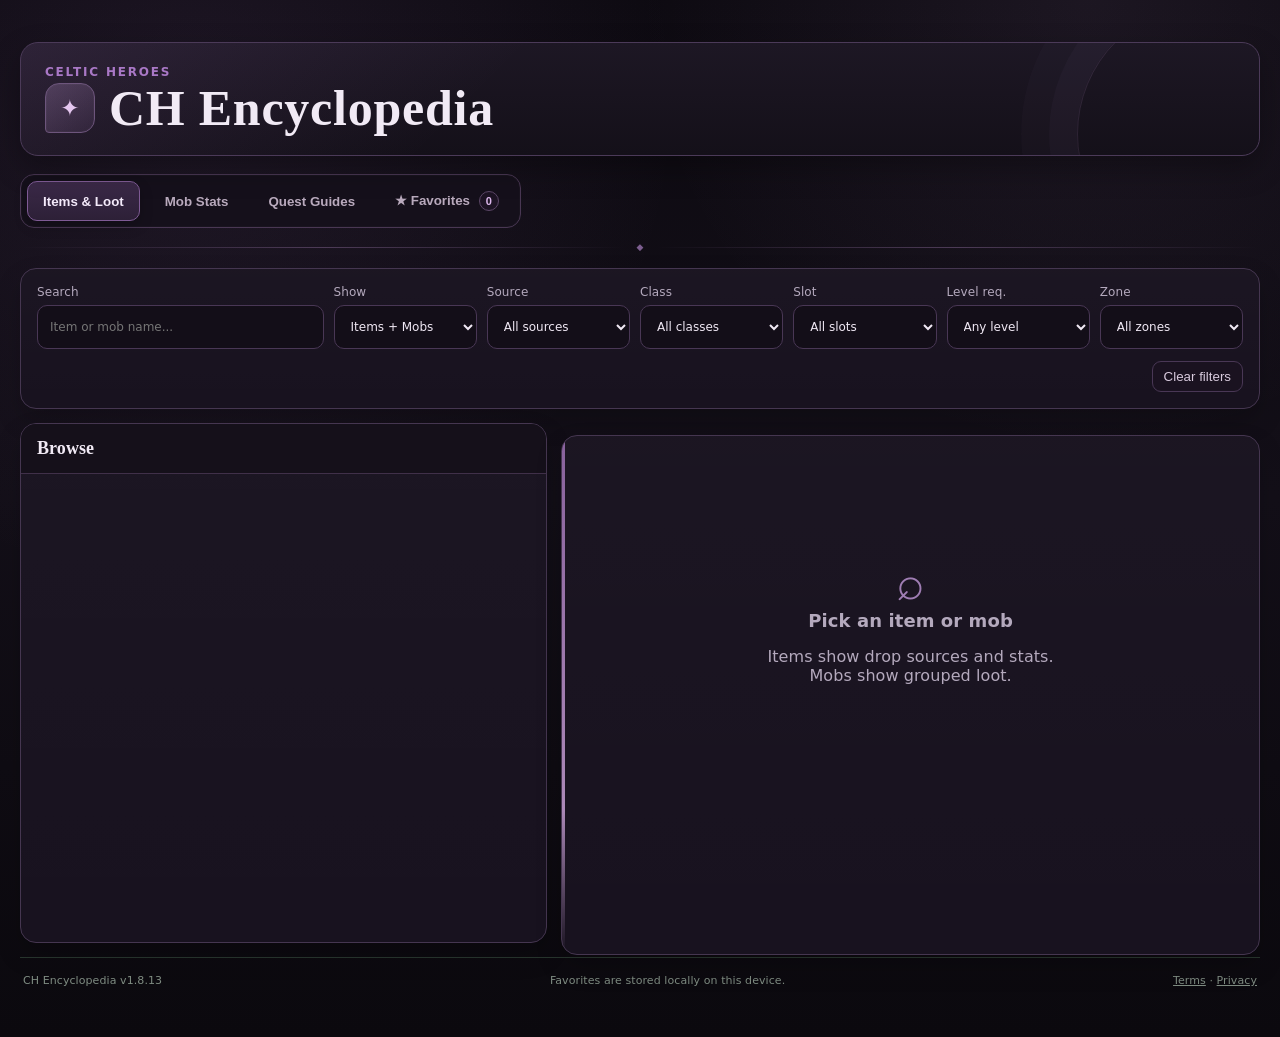
==== index.html @ 8c3e4357 "Add files via upload" ====
<!doctype html>
<html lang="en">
<head>
  <meta charset="utf-8">
  <meta name="viewport" content="width=device-width, initial-scale=1">
  <title>Celtic Heroes CH Encyclopedia</title>
  <link rel="stylesheet" href="style.css?v=1.8.13">
</head>
<body>
<main class="app">
  <header class="topbar">
    <div>
      <p class="eyebrow">Celtic Heroes</p>
      <div class="brand-lockup"><div class="brand-mark" aria-hidden="true">✦</div><div><h1>CH Encyclopedia</h1></div></div>
      <p class="subtitle"></p>
    </div>
    <div class="dataset-stat" id="datasetStat"></div>
  </header>

  <nav class="primary-nav" aria-label="Main sections">
    <button id="browseTab" class="nav-tab active" type="button">Items & Loot</button>
    <button id="mobStatsTab" class="nav-tab" type="button">Mob Stats</button>
    <button id="guidesTab" class="nav-tab" type="button">Quest Guides</button>
    <button id="favoritesTab" class="nav-tab" type="button">★ Favorites <span id="favoriteCount" class="nav-count">0</span></button>
  </nav>
  <div class="codex-divider" aria-hidden="true"><span></span><b>◆</b><span></span></div>

  <section class="search-panel" id="searchPanel">
    <div class="filter-grid">
      <label class="search-box"><span>Search</span><input id="searchInput" type="search" placeholder="Item or mob name..." autocomplete="off"></label>
      <label><span>Show</span><select id="typeFilter"><option value="all">Items + Mobs</option><option value="items">Items only</option><option value="mobs">Mobs only</option></select></label>
      <label><span>Source</span><select id="sourceFilter"><option value="">All sources</option><option value="mob">Mob drops</option><option value="questline">Curated questlines</option><option value="nonmob">Other / undocumented</option></select></label>
      <label><span>Class</span><select id="classFilter"><option value="">All classes</option><option>Warrior</option><option>Druid</option><option>Mage</option><option>Ranger</option><option>Rogue</option></select></label>
      <label><span>Slot</span><select id="slotFilter"><option value="">All slots</option></select></label>
      <label><span>Level req.</span><select id="levelFilter">
        <option value="">Any level</option>
        <option value="100">100+</option><option value="150">150+</option><option value="180">180+</option>
        <option value="200">200+</option><option value="210">210+</option><option value="215">215+</option><option value="220">220+</option>
      </select></label>
      <label><span>Zone</span><select id="zoneFilter"><option value="">All zones</option></select></label>
    </div>
    <div class="filter-foot">
      <div class="chips" id="featuredChips"></div>
      <button id="clearBtn" class="clear-btn" type="button">Clear filters</button>
    </div>
  </section>

  <section class="layout" id="browseLayout">
    <div class="results-panel">
      <div class="results-head"><h2 id="resultsTitle">Browse</h2><span id="resultCount" class="muted"></span></div>
      <div id="results" class="results"></div>
    </div>
    <aside class="detail-panel" id="detailPanel">
      <div class="empty-detail"><div class="empty-icon">⌕</div><h2>Pick an item or mob</h2><p>Items show drop sources and stats.<br>Mobs show grouped loot.</p></div>
    </aside>
  </section>


  <section class="mob-stats-page" id="mobStatsLayout" hidden>
    <section class="search-panel mob-search-panel">
      <div class="filter-grid mob-filter-grid">
        <label class="search-box">
          <span>Search mobs</span>
          <input id="mobStatsSearch" type="search" placeholder="Mob name or ID..." autocomplete="off">
        </label>
        <label>
          <span>Minimum level</span>
          <select id="mobStatsLevel">
            <option value="">Any level</option>
            <option value="50">50+</option>
            <option value="100">100+</option>
            <option value="150">150+</option>
            <option value="180">180+</option>
            <option value="200">200+</option>
            <option value="210">210+</option>
            <option value="220">220+</option>
          </select>
        </label>
        <label>
          <span>Stars</span>
          <select id="mobStatsStars">
            <option value="">Any</option>
            <option value="1">1★</option>
            <option value="2">2★</option>
            <option value="3">3★</option>
            <option value="4">4★</option>
            <option value="5">5★</option>
            <option value="6">6★</option>
          </select>
        </label>
        <label>
          <span>Opinion</span>
          <select id="mobStatsOpinion">
            <option value="">Any</option>
            <option value="hostile">Hostile</option>
            <option value="friendly">Friendly</option>
            <option value="neutral">Neutral</option>
          </select>
        </label>
        <label>
          <span>Zone</span>
          <select id="mobStatsZone"><option value="">All zones</option></select>
        </label>
      </div>
      <div class="filter-foot">
        <div class="muted mini-copy">Combat stats are extracted from the game data.</div>
        <button id="clearMobStatsBtn" class="clear-btn" type="button">Clear filters</button>
      </div>
    </section>

    <section class="layout mob-stats-layout">
      <div class="results-panel">
        <div class="results-head">
          <h2>Mob Stats</h2>
          <span id="mobStatsCount" class="muted"></span>
        </div>
        <div id="mobStatsResults" class="results"></div>
      </div>
      <aside class="detail-panel" id="mobStatsDetail">
        <div class="empty-detail">
          <div class="empty-icon">⚔</div>
          <h2>Choose a mob</h2>
          <p>View health, attack, damage, resistances, evasions, ranges, spawn information and known loot.</p>
        </div>
      </aside>
    </section>
  </section>

  <section class="layout guides-layout" id="guidesLayout" hidden>
    <div class="results-panel">
      <div class="results-head">
        <h2>Quest Guides</h2>
        <span class="muted" id="guideCount"></span>
      </div>
      <div id="guideList" class="results"></div>
    </div>
    <aside class="detail-panel" id="guideDetail">
      <div class="empty-detail">
        <div class="empty-icon">📜</div>
        <h2>Choose a questline</h2>
        <p>Major progression guides live here instead of crowding the top of the item browser.</p>
      </div>
    </aside>
  </section>

  <section class="layout" id="favoritesLayout" hidden>
    <div class="results-panel">
      <div class="results-head">
        <div>
          <h2>Favorites</h2>
          <div class="muted mini-copy">Saved on this device</div>
        </div>
        <button id="clearFavoritesBtn" class="clear-btn" type="button">Clear favorites</button>
      </div>
      <div id="favoritesResults" class="results"></div>
    </div>
    <aside class="detail-panel" id="favoritesDetail">
      <div class="empty-detail">
        <div class="empty-icon">★</div>
        <h2>Your saved gear</h2>
        <p>Star items or mobs while browsing to keep them here.</p>
      </div>
    </aside>
  </section>

  <footer class="app-footer">
    <span>CH Encyclopedia v1.8.13</span>
    <span>Favorites are stored locally on this device.</span>
  <span class="footer-legal"><a href="terms.html">Terms</a> · <a href="privacy.html">Privacy</a></span></footer>
</main>
  <script src="data/base.js?v=1.8.13"></script>
  <script src="data/items-01.js?v=1.8.13"></script>
  <script src="data/items-02.js?v=1.8.13"></script>
  <script src="data/mobstats-all.js?v=1.8.13"></script>
<script src="app.js?v=1.8.13"></script>
  <script type="module" src="discord-activity.js?v=1.8.13"></script>
</body>
</html>
---- style.css ----
*{box-sizing:border-box}
:root{--bg:#0b1119;--panel:#121b27;--panel2:#182435;--border:#26364a;--text:#eef5ff;--muted:#94a6bd;--accent:#38d9c5;--accent2:#8ff3e4;--item:#9dc1ff;--mob:#ffd08a}
body{margin:0;background:linear-gradient(180deg,#08111c 0,#0b1119 340px);color:var(--text);font-family:Inter,ui-sans-serif,system-ui,-apple-system,"Segoe UI",sans-serif}
.app{width:min(1240px,calc(100% - 28px));margin:24px auto 50px}.topbar{display:flex;align-items:flex-end;justify-content:space-between;gap:20px;margin-bottom:18px}
.eyebrow{margin:0 0 4px;color:var(--accent);font-size:12px;font-weight:800;letter-spacing:.15em;text-transform:uppercase}h1{font-size:clamp(30px,5vw,50px);margin:0;line-height:1}h2{margin:0;font-size:18px}.subtitle,.muted{color:var(--muted)}.subtitle{margin:9px 0 0}.dataset-stat{color:var(--muted);font-size:13px;text-align:right}
.search-panel,.results-panel,.detail-panel{background:rgba(18,27,39,.94);border:1px solid var(--border);border-radius:16px}.search-panel{padding:16px;margin-bottom:14px}
.filter-grid{display:grid;grid-template-columns:minmax(250px,2fr) repeat(6,minmax(115px,1fr));gap:10px}label{display:grid;gap:6px;color:var(--muted);font-size:12px}input,select{width:100%;min-height:44px;padding:10px 12px;background:#0e1723;border:1px solid var(--border);border-radius:10px;color:var(--text);font:inherit}input:focus,select:focus,button:focus{outline:2px solid var(--accent);outline-offset:2px}
.filter-foot{display:flex;justify-content:space-between;gap:10px;align-items:center;margin-top:12px}.chips{display:flex;flex-wrap:wrap;gap:8px}.chip,.clear-btn{border:1px solid var(--border);background:var(--panel2);color:var(--text);border-radius:999px;padding:7px 11px;cursor:pointer}.clear-btn{border-radius:9px;background:transparent}.chip:hover,.clear-btn:hover{border-color:var(--accent)}
.layout{display:grid;grid-template-columns:minmax(350px,.86fr) minmax(470px,1.14fr);gap:14px;align-items:start}.results-panel,.detail-panel{min-height:520px}.results-head{display:flex;justify-content:space-between;align-items:center;padding:16px 16px 10px;border-bottom:1px solid var(--border)}.results{padding:8px;max-height:760px;overflow:auto}
.result{width:100%;text-align:left;border:0;background:transparent;color:var(--text);padding:12px;border-radius:10px;cursor:pointer;display:grid;gap:4px}.result:hover,.result.active{background:var(--panel2)}.result-top{display:flex;justify-content:space-between;gap:12px;align-items:center}.result-name{font-weight:750}.badge{font-size:11px;padding:3px 7px;border-radius:999px;border:1px solid var(--border);white-space:nowrap}.badge.item{color:var(--item)}.badge.mob{color:var(--mob)}.badge.rarity{color:var(--accent2)}.result-sub{font-size:12px;color:var(--muted);overflow:hidden;text-overflow:ellipsis;white-space:nowrap}
.detail-panel{padding:18px;position:sticky;top:12px}.empty-detail{text-align:center;color:var(--muted);padding:100px 20px}.empty-icon{font-size:48px;color:var(--accent)}.detail-kicker{font-size:12px;text-transform:uppercase;letter-spacing:.12em;color:var(--accent);font-weight:800}.detail-title{font-size:28px;margin:4px 0 8px;line-height:1.1}.meta{display:flex;flex-wrap:wrap;gap:8px;margin:10px 0 16px}.meta span{font-size:12px;background:#0e1723;border:1px solid var(--border);border-radius:8px;padding:6px 8px}.description{color:#cad6e5;line-height:1.5;margin:0 0 18px}.section-title{font-size:13px;text-transform:uppercase;letter-spacing:.1em;color:var(--muted);margin:18px 0 8px}
.stat-group-title{font-size:12px;font-weight:800;color:#c7d4e4;margin:12px 0 6px}.stat-grid{display:grid;grid-template-columns:repeat(2,minmax(0,1fr));gap:7px}.stat-row{display:flex;justify-content:space-between;gap:12px;align-items:center;background:#0e1723;border:1px solid var(--border);border-radius:9px;padding:9px 10px;font-size:13px}.stat-row span{color:#c7d4e4}.stat-row strong{color:var(--accent2);font-variant-numeric:tabular-nums}.stat-row.skill strong{color:var(--mob)}
.link-list{display:grid;gap:7px}.link-btn{width:100%;text-align:left;background:#0e1723;color:var(--text);border:1px solid var(--border);border-radius:10px;padding:10px 12px;cursor:pointer}.link-btn:hover{border-color:var(--accent)}.link-main{display:flex;justify-content:space-between;gap:12px;font-weight:650}.link-sub{font-size:11px;color:var(--muted);margin-top:3px}.notice{font-size:12px;color:var(--muted);background:#0e1723;border:1px solid var(--border);padding:10px;border-radius:10px;margin-top:14px}
.loot-group{margin-top:15px}.loot-group-head{display:flex;justify-content:space-between;align-items:center;padding:8px 2px;color:#cbd7e6;font-weight:800}.loot-group-count{font-size:11px;color:var(--muted);font-weight:500}.related{display:grid;gap:7px}
@media(max-width:1050px){.filter-grid{grid-template-columns:repeat(3,1fr)}.search-box{grid-column:1/-1}}
@media(max-width:850px){.layout{grid-template-columns:1fr}.detail-panel{position:static;min-height:0}.results-panel{min-height:420px}}
@media(max-width:560px){.app{width:calc(100% - 16px);margin-top:12px}.topbar{align-items:flex-start;flex-direction:column}.dataset-stat{text-align:left}.filter-grid{grid-template-columns:1fr 1fr}.search-box{grid-column:1/-1}.filter-foot{align-items:flex-start;flex-direction:column}.stat-grid{grid-template-columns:1fr}.detail-title{font-size:24px}}
@media(max-width:390px){.filter-grid{grid-template-columns:1fr}}
.source-card{background:#0e1723;border:1px solid var(--border);border-radius:11px;padding:12px;margin-top:8px}
.source-title{font-weight:800;color:var(--accent2);margin-bottom:4px}
.quest-summary{display:grid;gap:8px}.quest-req{background:#101b29;border:1px solid var(--border);border-radius:9px;padding:10px}
.quest-req strong{color:var(--accent2)}.quest-steps{margin:7px 0 0 18px;padding:0;color:#cad6e5}.quest-steps li{margin:5px 0}

.primary-nav{display:flex;gap:8px;margin:0 0 14px}
.nav-tab{border:1px solid var(--border);background:var(--panel);color:var(--muted);padding:10px 16px;border-radius:10px;font-weight:800;cursor:pointer}
.nav-tab:hover{border-color:var(--accent);color:var(--text)}
.nav-tab.active{background:var(--panel2);color:var(--accent2);border-color:var(--accent)}
.guide-card{width:100%;text-align:left;border:0;background:transparent;color:var(--text);padding:13px;border-radius:10px;cursor:pointer}
.guide-card:hover,.guide-card.active{background:var(--panel2)}
.guide-card-title{font-weight:800;font-size:15px}
.guide-card-sub{font-size:12px;color:var(--muted);margin-top:4px}
.guide-icon{margin-right:6px}
[hidden]{display:none!important}

.acquisition-methods{display:grid;grid-template-columns:1fr 1fr;gap:8px}
.method-label{color:var(--accent2);font-weight:800}
@media(max-width:560px){.acquisition-methods{grid-template-columns:1fr}}

.set-effect-box{border:1px solid var(--border);background:var(--panel2);border-radius:10px;padding:12px;margin:8px 0}
.set-effect-title{font-weight:900;margin-bottom:8px}
.set-effect-sub{font-size:12px;color:var(--muted);margin-bottom:6px}
.effect-block{margin-top:10px;padding-top:10px;border-top:1px solid var(--border)}
.effect-name{font-weight:800;margin-bottom:4px}
.effect-pill{display:inline-block;border:1px solid var(--border);border-radius:999px;padding:5px 9px;margin:3px 4px 3px 0;font-size:12px;font-weight:800}

.set-bonus-primary{padding:12px}
.set-bonus-primary .set-effect-box{margin-bottom:0}

.inherited-effect-block{margin-top:8px}
.dochgul-class-aura{margin-top:8px}

.inline-set-bonus{margin-bottom:4px}
.inline-set-bonus .set-effect-box{margin:0}
.inline-set-bonus .section-title{display:none}


/* v1.5 polish */
.nav-count{display:inline-flex;min-width:20px;height:20px;align-items:center;justify-content:center;margin-left:5px;padding:0 6px;border-radius:999px;background:#0e1723;border:1px solid var(--border);font-size:11px}
.result-wrap{position:relative;border-radius:10px}
.result-wrap:hover,.result-wrap.active{background:var(--panel2)}
.result-wrap .result{padding-right:48px}
.result-wrap .favorite-btn.compact{position:absolute;right:8px;top:50%;transform:translateY(-50%)}
.favorite-btn{display:inline-flex;align-items:center;justify-content:center;gap:5px;min-height:36px;border:1px solid var(--border);background:#0e1723;color:var(--muted);border-radius:9px;padding:7px 10px;cursor:pointer;white-space:nowrap}
.favorite-btn:hover{border-color:var(--accent);color:var(--text)}
.favorite-btn.active{color:#ffd66b;border-color:#8f7540;background:#1a1a18}
.favorite-btn.compact{width:34px;height:34px;min-height:34px;padding:0;border-radius:9px}
.favorite-star{font-size:18px;line-height:1}
.detail-heading-row{display:flex;justify-content:space-between;align-items:flex-start;gap:14px}
.detail-heading-row .detail-title{margin-bottom:0}
.provenance{color:var(--accent2)!important}
.mini-copy{font-size:11px;margin-top:3px}
.compact-empty{padding:55px 20px}
.clear-btn:disabled{opacity:.45;cursor:not-allowed}
.app-footer{display:flex;justify-content:space-between;gap:12px;color:var(--muted);font-size:11px;padding:14px 3px 0}
@media(max-width:560px){
  .primary-nav{overflow-x:auto;padding-bottom:2px}
  .nav-tab{flex:0 0 auto}
  .detail-heading-row{align-items:flex-start}
  .detail-heading-row .favorite-btn{min-width:38px}
  .favorite-text{display:none}
  .app-footer{flex-direction:column}
}


/* =========================================================
   v1.6 — Celtic Heroes Encyclopedia visual identity
   Distinct "field codex" look: moss, bronze, parchment, runes
   ========================================================= */

:root{
  --bg:#101411;
  --bg2:#151b17;
  --panel:#18201b;
  --panel2:#1e2922;
  --panel3:#243028;
  --text:#efe9d6;
  --muted:#a9b2a7;
  --border:#34443a;
  --accent:#8ebf75;
  --accent2:#d0a95e;
  --danger:#d77b73;
  --shadow:0 12px 30px rgba(0,0,0,.28);
}

html{
  background:
    radial-gradient(circle at 15% 10%, rgba(142,191,117,.08), transparent 34%),
    radial-gradient(circle at 85% 0%, rgba(208,169,94,.07), transparent 30%),
    linear-gradient(180deg,#0d110e 0%,#111713 48%,#0c100d 100%);
}

body{
  background:transparent;
  color:var(--text);
  letter-spacing:.005em;
}

main{
  max-width:1440px;
  padding-top:18px;
}

header{
  position:relative;
  overflow:hidden;
  border:1px solid #3d5144;
  background:
    linear-gradient(135deg,rgba(142,191,117,.10),transparent 38%),
    linear-gradient(180deg,#19221c,#131914);
  box-shadow:var(--shadow);
  border-radius:18px;
  padding:22px 24px;
}

header::after{
  content:"";
  position:absolute;
  inset:auto -80px -110px auto;
  width:260px;
  height:260px;
  border:1px solid rgba(208,169,94,.10);
  border-radius:50%;
  box-shadow:
    0 0 0 28px rgba(208,169,94,.025),
    0 0 0 56px rgba(208,169,94,.018);
  pointer-events:none;
}

.brand-lockup{
  display:flex;
  align-items:center;
  gap:14px;
  position:relative;
  z-index:1;
}

.brand-mark{
  width:50px;
  height:50px;
  display:grid;
  place-items:center;
  border-radius:14px 14px 14px 4px;
  background:
    linear-gradient(145deg,rgba(208,169,94,.22),rgba(142,191,117,.09));
  border:1px solid #6e684b;
  color:#e4c67c;
  font-size:23px;
  box-shadow:inset 0 0 0 1px rgba(255,255,255,.025);
}

.brand-subtitle{
  margin-top:4px;
  color:#9fb19f;
  font-size:12px;
  letter-spacing:.11em;
  text-transform:uppercase;
}

header h1,.detail-title,.results-head h2,.section-title{
  font-family:Georgia,"Times New Roman",serif;
}

header h1{
  letter-spacing:.015em;
  margin:0;
}

.primary-nav{
  margin-top:14px;
  gap:10px;
  padding:6px;
  width:max-content;
  max-width:100%;
  background:#111713;
  border:1px solid #2d3b32;
  border-radius:14px;
  box-shadow:inset 0 0 0 1px rgba(255,255,255,.015);
}

.nav-tab{
  border:0;
  background:transparent;
  color:#9da99f;
  border-radius:10px;
  padding:10px 15px;
  font-weight:800;
  box-shadow:none;
}

.nav-tab:hover{
  background:#1b241e;
  color:#ebe4cf;
}

.nav-tab.active{
  background:linear-gradient(180deg,#2b392f,#233029);
  color:#f4edd9;
  border:1px solid #566b5d;
  box-shadow:0 5px 14px rgba(0,0,0,.18);
}

.nav-count{
  background:#121914;
  color:#d9c083;
  border-color:#4d5d51;
}

.codex-divider{
  display:flex;
  align-items:center;
  gap:10px;
  margin:14px 2px 16px;
  color:#826f45;
  opacity:.85;
}
.codex-divider span{
  height:1px;
  flex:1;
  background:linear-gradient(90deg,transparent,#465747,transparent);
}
.codex-divider b{
  font-size:9px;
  font-weight:400;
}

.search-panel,
.results-panel,
.detail-panel{
  background:
    linear-gradient(180deg,rgba(255,255,255,.014),rgba(255,255,255,0)),
    #151c17;
  border:1px solid #34453a;
  box-shadow:0 12px 26px rgba(0,0,0,.18);
}

.search-panel{
  border-radius:16px;
  padding:16px;
}

.layout{
  gap:14px;
}

.results-panel{
  border-radius:16px;
  overflow:hidden;
}

.detail-panel{
  border-radius:16px;
  position:relative;
  overflow:hidden;
}

.detail-panel::before{
  content:"";
  position:absolute;
  inset:0 auto 0 0;
  width:3px;
  background:linear-gradient(180deg,#8ebf75,#d0a95e 70%,transparent);
  opacity:.75;
}

.results-head{
  background:#121813;
  border-bottom:1px solid #314137;
  padding:14px 16px;
}

.results-head h2{
  font-size:18px;
}

.result-wrap{
  margin:7px 8px;
  border:1px solid transparent;
  border-radius:12px;
}

.result-wrap:hover{
  border-color:#384b3f;
  background:#1b251f;
}

.result-wrap.active{
  border-color:#6f8e77;
  background:
    linear-gradient(90deg,rgba(142,191,117,.09),transparent 50%),
    #1b251f;
}

.result{
  border-radius:12px;
}

.result-name{
  color:#f0ead8;
}

.result-sub{
  color:#99a69b;
}

.badge{
  border-radius:7px;
  letter-spacing:.03em;
}

.badge.item{
  background:#24362a;
  color:#a8d895;
  border-color:#47604e;
}

.badge.mob{
  background:#352a20;
  color:#dfbd7a;
  border-color:#69553b;
}

.badge.rarity{
  background:#28242f;
  color:#c7b8dc;
  border-color:#564a68;
}

.detail-kicker{
  color:#a8cb97;
  text-transform:uppercase;
  letter-spacing:.13em;
  font-size:11px;
  font-weight:900;
}

.detail-title{
  color:#f4edd8;
  font-size:28px;
  line-height:1.12;
}

.description{
  color:#c2c8bf;
  line-height:1.58;
}

.meta span{
  background:#111713;
  border-color:#344439;
  color:#b7c0b8;
}

.meta .provenance{
  color:#d2b16c!important;
  border-color:#5e553d;
}

.section-title{
  color:#e7d9b5;
  font-size:14px;
  letter-spacing:.04em;
  text-transform:none;
  margin-top:20px;
  padding-bottom:6px;
  border-bottom:1px solid #334238;
}

.source-card,
.set-effect-box,
.quest-req,
.notice,
.stat-group,
.loot-group{
  background:#131a15;
  border-color:#33443a;
  box-shadow:inset 0 0 0 1px rgba(255,255,255,.01);
}

.source-title,
.set-effect-title,
.effect-name,
.stat-group-title{
  color:#e9dfc6;
}

.set-effect-box{
  border-left:3px solid #8ebf75;
}

.effect-block{
  border-top-color:#33443a;
}

.stat-row{
  border-bottom-color:#29372f;
}

.stat-row strong{
  color:#efd187;
}

.link-btn{
  background:#151d18;
  border-color:#33443a;
  border-radius:10px;
}

.link-btn:hover,
.link-btn.active{
  background:#1f2a23;
  border-color:#6c8772;
}

.link-main span:last-child{
  color:#c9ad70;
}

.favorite-btn{
  background:#121813;
  border-color:#425348;
}

.favorite-btn.active{
  background:#2b2518;
  border-color:#8c7847;
  color:#f0d47e;
}

.chip{
  background:#18231c;
  border-color:#3a4c40;
  color:#c6d6c7;
  border-radius:999px;
}

.chip:hover{
  background:#213027;
  border-color:#6a8871;
}

input,select{
  background:#0f1511!important;
  color:#ece5d2!important;
  border-color:#36473c!important;
  border-radius:10px!important;
}

input:focus,select:focus{
  outline:none;
  border-color:#789780!important;
  box-shadow:0 0 0 3px rgba(142,191,117,.10);
}

.clear-btn{
  background:#151d18;
  border-color:#3a4b40;
  color:#b7c1b8;
}

.clear-btn:hover{
  background:#202a23;
  color:#efe8d4;
}

.app-footer{
  border-top:1px solid #29372f;
  margin-top:14px;
  padding-top:16px;
  color:#7f8c82;
}

.empty-icon{
  filter:saturate(.7);
}

@media(max-width:800px){
  header{
    padding:18px;
    border-radius:14px;
  }
  .brand-mark{
    width:44px;
    height:44px;
  }
  .detail-title{
    font-size:24px;
  }
}

@media(max-width:560px){
  main{
    padding-left:10px;
    padding-right:10px;
  }
  .brand-subtitle{
    letter-spacing:.07em;
    font-size:10px;
  }
  .primary-nav{
    width:100%;
  }
}


/* v1.6.1 — purple codex theme */
:root{
  --bg:#100d14;
  --bg2:#17121d;
  --panel:#1b1622;
  --panel2:#241b2e;
  --panel3:#2d2238;
  --text:#f1eaf5;
  --muted:#b4a9bd;
  --border:#44364f;
  --accent:#a978c6;
  --accent2:#d2a6e6;
  --danger:#d77b73;
  --shadow:0 12px 30px rgba(0,0,0,.30);
}

html{
  background:
    radial-gradient(circle at 15% 10%, rgba(169,120,198,.10), transparent 34%),
    radial-gradient(circle at 85% 0%, rgba(210,166,230,.08), transparent 30%),
    linear-gradient(180deg,#0d0a11 0%,#130f18 48%,#0b090e 100%);
}

header{
  background:
    linear-gradient(135deg,rgba(169,120,198,.12),transparent 38%),
    linear-gradient(180deg,#1d1724,#141019);
  border-color:#4b3a58;
}

header::after{
  border-color:rgba(210,166,230,.12);
  box-shadow:
    0 0 0 28px rgba(210,166,230,.028),
    0 0 0 56px rgba(210,166,230,.018);
}

.brand-mark{
  background:linear-gradient(145deg,rgba(210,166,230,.24),rgba(169,120,198,.10));
  border-color:#6d557c;
  color:#e5c7f0;
}

.primary-nav{
  background:#130f18;
  border-color:#3a2f44;
}

.nav-tab:hover{
  background:#22182a;
}

.nav-tab.active{
  background:linear-gradient(180deg,#3a2a47,#2d2137);
  border-color:#74578a;
}

.nav-count{
  background:#17111d;
  color:#dfb8f0;
  border-color:#5a4767;
}

.codex-divider{
  color:#8f6ca5;
}
.codex-divider span{
  background:linear-gradient(90deg,transparent,#564261,transparent);
}

.search-panel,
.results-panel,
.detail-panel{
  background:
    linear-gradient(180deg,rgba(255,255,255,.014),rgba(255,255,255,0)),
    #18121f;
  border-color:#453650;
}

.detail-panel::before{
  background:linear-gradient(180deg,#a978c6,#d2a6e6 70%,transparent);
}

.results-head{
  background:#15101a;
  border-bottom-color:#3d3047;
}

.result-wrap:hover{
  border-color:#4d3c59;
  background:#211828;
}

.result-wrap.active{
  border-color:#7c5b91;
  background:
    linear-gradient(90deg,rgba(169,120,198,.11),transparent 50%),
    #211828;
}

.badge.item{
  background:#2d2137;
  color:#d7b7e7;
  border-color:#604a6e;
}

.badge.mob{
  background:#33263b;
  color:#e1c2ee;
  border-color:#6a4e78;
}

.badge.rarity{
  background:#281f31;
  color:#cbb5d7;
  border-color:#5b4968;
}

.detail-kicker{
  color:#c79edd;
}

.meta span{
  background:#120e17;
  border-color:#43354d;
}

.meta .provenance{
  color:#d9b3ea!important;
  border-color:#614d6c;
}

.section-title{
  color:#e6d1ef;
  border-bottom-color:#403149;
}

.source-card,
.set-effect-box,
.quest-req,
.notice,
.stat-group,
.loot-group{
  background:#151019;
  border-color:#43344d;
}

.set-effect-box{
  border-left-color:#a978c6;
}

.effect-block{
  border-top-color:#403149;
}

.stat-row{
  border-bottom-color:#34293d;
}

.stat-row strong{
  color:#ddb7ee;
}

.link-btn{
  background:#19131f;
  border-color:#443550;
}

.link-btn:hover,
.link-btn.active{
  background:#261b2f;
  border-color:#76568b;
}

.link-main span:last-child{
  color:#d1a8e4;
}

.favorite-btn{
  background:#151019;
  border-color:#4e3c59;
}

.favorite-btn.active{
  background:#2c2034;
  border-color:#86639a;
  color:#e7c6f3;
}

.chip{
  background:#1d1524;
  border-color:#4c3b58;
  color:#d3c0dc;
}

.chip:hover{
  background:#2a1e33;
  border-color:#77588b;
}

input,select{
  background:#120e17!important;
  color:#eee7f2!important;
  border-color:#463650!important;
}

input:focus,select:focus{
  border-color:#8b68a0!important;
  box-shadow:0 0 0 3px rgba(169,120,198,.12);
}

.clear-btn{
  background:#19131f;
  border-color:#493851;
}

.clear-btn:hover{
  background:#261c2e;
}

/* remove extra empty spacing left by the deleted header description */
header p:empty,
header .brand-lockup + p:empty{
  display:none;
}


/* v1.6.2 — preserve actual class colours inside the purple theme */
.class-colour-row strong{
  font-weight:900;
  text-shadow:0 0 10px rgba(255,255,255,.04);
}

.class-colour-red{color:#ff7777!important}
.class-colour-green{color:#78d996!important}
.class-colour-yellow{color:#f3cf68!important}
.class-colour-purple{color:#c792ea!important}
.class-colour-blue{color:#7db7ff!important}


/* =========================================================
   v1.6.3 — cohesive purple override
   Force older teal/blue/green component rules into the
   current plum/lilac palette.
   ========================================================= */

:root{
  --item:#c8a7dd;
  --mob:#d8b6e8;
}

/* top navigation */
.primary-nav{
  background:#15101b!important;
  border-color:#493753!important;
}
.nav-tab{
  background:transparent!important;
  border-color:transparent!important;
  color:#b9aabd!important;
}
.nav-tab:hover{
  background:#251a2d!important;
  border-color:#5b4567!important;
  color:#f0e8f4!important;
}
.nav-tab.active{
  background:linear-gradient(180deg,#3b2948,#2d2037)!important;
  color:#f4eafa!important;
  border:1px solid #7f5b95!important;
  box-shadow:0 5px 14px rgba(0,0,0,.20)!important;
}
.nav-count{
  background:#1d1424!important;
  border-color:#5b4666!important;
  color:#deb9ee!important;
}

/* stat cards */
.stat-row{
  background:#18111f!important;
  border-color:#493755!important;
}
.stat-row span{
  color:#d7c9dd!important;
}
.stat-row strong{
  color:#dfaeea!important;
}
.stat-row.skill strong{
  color:#d7a8e8!important;
}
.stat-group-title{
  color:#eadcf0!important;
}

/* cards / requirements */
.source-card,
.quest-req,
.notice,
.stat-group,
.loot-group,
.set-effect-box{
  background:#17101d!important;
  border-color:#483653!important;
}
.quest-req{
  background:#1b1322!important;
}
.quest-req strong,
.source-title,
.set-effect-title,
.effect-name{
  color:#e5c3ef!important;
}
.quest-steps,
.description{
  color:#cfc3d5!important;
}

/* item / navigation cards */
.link-btn{
  background:#18111f!important;
  border-color:#493755!important;
}
.link-btn:hover,
.link-btn.active{
  background:#281b31!important;
  border-color:#805e93!important;
}
.link-main span:last-child{
  color:#dcb3eb!important;
}

/* filters, chips, buttons */
input,
select{
  background:#130e18!important;
  border-color:#493755!important;
  color:#f0e8f4!important;
}
input:focus,
select:focus,
button:focus{
  outline-color:#aa7dc1!important;
}
.chip,
.clear-btn{
  background:#1a1220!important;
  border-color:#493755!important;
  color:#d8cadd!important;
}
.chip:hover,
.clear-btn:hover{
  background:#281b31!important;
  border-color:#805e93!important;
}

/* favorites */
.favorite-btn{
  background:#17101d!important;
  border-color:#4d3959!important;
  color:#bcaec2!important;
}
.favorite-btn:hover{
  border-color:#8a64a0!important;
  color:#f1e9f5!important;
}
.favorite-btn.active{
  background:#31203b!important;
  border-color:#956eaa!important;
  color:#ecc9f6!important;
}

/* badges */
.badge.item{
  background:#2b2034!important;
  border-color:#60486d!important;
  color:#dcbbe9!important;
}
.badge.mob{
  background:#302138!important;
  border-color:#694d76!important;
  color:#e5c5ef!important;
}
.badge.rarity{
  background:#261c2d!important;
  border-color:#594466!important;
  color:#cdb6d8!important;
}

/* metadata pills */
.meta span{
  background:#15101b!important;
  border-color:#473550!important;
  color:#c8bccd!important;
}
.meta .provenance{
  color:#d9b4e8!important;
  border-color:#614d6c!important;
}

/* panel chrome */
.results-head{
  background:#15101a!important;
  border-bottom-color:#403049!important;
}
.result-wrap:hover{
  background:#211728!important;
  border-color:#503b5c!important;
}
.result-wrap.active{
  background:
    linear-gradient(90deg,rgba(169,120,198,.12),transparent 50%),
    #211728!important;
  border-color:#825e96!important;
}
.result-sub,
.muted{
  color:#aa9caf!important;
}

/* section dividers */
.section-title{
  color:#e4d2ec!important;
  border-bottom-color:#44324e!important;
}
.detail-panel::before{
  background:linear-gradient(180deg,#ad7bc5,#ddb0eb 72%,transparent)!important;
}
.set-effect-box{
  border-left-color:#a978c6!important;
}

/* keep intentional class colors only */
.class-colour-red{color:#ff7777!important}
.class-colour-green{color:#78d996!important}
.class-colour-yellow{color:#f3cf68!important}
.class-colour-purple{color:#c792ea!important}
.class-colour-blue{color:#7db7ff!important}


/* =========================================================
   v1.7 — Discord Activity layout
   Activated only when Discord Activity query params / proxy
   are detected by discord-activity.js.
   ========================================================= */

html.discord-activity,
html.discord-activity body{
  height:100%;
  min-height:100%;
}

html.discord-activity body{
  overflow:hidden;
}

html.discord-activity main{
  height:100dvh;
  max-height:100dvh;
  max-width:none;
  padding:10px 12px 8px;
  display:flex;
  flex-direction:column;
  overflow:hidden;
}

html.discord-activity header{
  flex:0 0 auto;
  min-height:0;
  padding:12px 16px;
  border-radius:13px;
}

html.discord-activity header .brand-lockup{
  gap:10px;
}

html.discord-activity header .brand-mark{
  width:38px;
  height:38px;
  border-radius:10px 10px 10px 3px;
  font-size:18px;
}

html.discord-activity header h1{
  font-size:clamp(24px,3vw,38px);
  line-height:.98;
}

html.discord-activity .primary-nav{
  flex:0 0 auto;
  margin:9px 0 0;
  padding:4px;
}

html.discord-activity .nav-tab{
  padding:8px 13px;
}

html.discord-activity .codex-divider{
  flex:0 0 auto;
  margin:7px 2px 9px;
}

html.discord-activity .search-panel{
  flex:0 0 auto;
  padding:11px 13px;
  border-radius:13px;
  margin-bottom:9px;
}

html.discord-activity .search-panel label{
  font-size:11px;
}

html.discord-activity .search-panel input,
html.discord-activity .search-panel select{
  min-height:36px;
  padding-top:7px;
  padding-bottom:7px;
}

html.discord-activity .chip{
  padding-top:6px;
  padding-bottom:6px;
}

html.discord-activity .layout{
  flex:1 1 auto;
  min-height:0;
  overflow:hidden;
  gap:10px;
}

html.discord-activity .results-panel,
html.discord-activity .detail-panel{
  min-height:0;
  max-height:100%;
  border-radius:13px;
}

html.discord-activity .results-panel{
  display:flex;
  flex-direction:column;
}

html.discord-activity .results-head{
  flex:0 0 auto;
  padding:10px 13px;
}

html.discord-activity .results{
  flex:1 1 auto;
  min-height:0;
  overflow-y:auto;
  overscroll-behavior:contain;
  scrollbar-width:thin;
}

html.discord-activity .detail-panel{
  overflow-y:auto;
  overscroll-behavior:contain;
  scrollbar-width:thin;
}

html.discord-activity .result-wrap{
  margin:5px 6px;
}

html.discord-activity .result{
  padding-top:9px;
  padding-bottom:9px;
}

html.discord-activity .detail-title{
  font-size:clamp(22px,2.4vw,29px);
}

html.discord-activity .section-title{
  margin-top:15px;
}

html.discord-activity .source-card,
html.discord-activity .set-effect-box,
html.discord-activity .quest-req,
html.discord-activity .notice{
  padding:10px;
}

html.discord-activity .app-footer{
  display:none;
}

/* Keep enough room above Discord's bottom activity controls. */
html.discord-activity .layout,
html.discord-activity .guides-layout,
html.discord-activity #favoritesLayout{
  padding-bottom:58px;
}

/* Smaller activity windows: prioritize the content itself. */
@media(max-height:760px){
  html.discord-activity header{
    padding:9px 13px;
  }
  html.discord-activity header .brand-mark{
    width:32px;
    height:32px;
  }
  html.discord-activity header h1{
    font-size:26px;
  }
  html.discord-activity .primary-nav{
    margin-top:6px;
  }
  html.discord-activity .codex-divider{
    margin:5px 2px 7px;
  }
  html.discord-activity .search-panel{
    padding:9px 11px;
  }
}

/* Narrow Discord pane / mobile activity */
@media(max-width:760px){
  html.discord-activity body{
    overflow:auto;
  }
  html.discord-activity main{
    height:auto;
    max-height:none;
    overflow:visible;
    padding:8px;
  }
  html.discord-activity header{
    position:relative;
  }
  html.discord-activity .layout{
    overflow:visible;
    display:block;
    padding-bottom:72px;
  }
  html.discord-activity .results-panel,
  html.discord-activity .detail-panel{
    max-height:none;
  }
  html.discord-activity .results{
    max-height:42vh;
  }
  html.discord-activity .detail-panel{
    margin-top:10px;
    overflow:visible;
  }
}

/* SDK state is intentionally unobtrusive; used for debugging only. */
html.discord-sdk-ready body::after{
  content:"";
  position:fixed;
  width:6px;
  height:6px;
  right:8px;
  top:8px;
  border-radius:50%;
  background:#b27acb;
  opacity:.35;
  pointer-events:none;
  z-index:9999;
}


/* v1.7.1 legal pages */
.legal-body{
  min-height:100vh;
  overflow:auto!important;
}
.legal-shell{
  max-width:980px;
  min-height:100vh;
  height:auto!important;
  max-height:none!important;
  overflow:visible!important;
  display:block!important;
  padding:28px 18px 40px;
}
.legal-header{
  margin-bottom:16px;
}
.legal-header p{
  margin:12px 0 0;
  color:var(--muted);
}
.legal-brand{
  margin-top:16px;
}
.legal-app-name{
  color:var(--muted);
  font-size:12px;
  letter-spacing:.08em;
  text-transform:uppercase;
  margin-top:4px;
}
.legal-back{
  display:inline-flex;
  text-decoration:none;
  color:#d8b6e8;
  font-weight:800;
  font-size:13px;
}
.legal-card{
  background:#18121f;
  border:1px solid #453650;
  border-radius:16px;
  box-shadow:0 12px 26px rgba(0,0,0,.18);
  padding:24px;
  color:var(--text);
}
.legal-card h2{
  font-family:Georgia,"Times New Roman",serif;
  color:#e6d1ef;
  font-size:18px;
  margin:28px 0 10px;
  padding-bottom:7px;
  border-bottom:1px solid #403149;
}
.legal-card h2:first-of-type{
  margin-top:20px;
}
.legal-card p,
.legal-card li{
  color:#cfc5d4;
  line-height:1.65;
}
.legal-card a,
.legal-footer a{
  color:#d7a8e8;
}
.legal-card ul{
  padding-left:22px;
}
.legal-updated{
  color:#aaa0b0!important;
  font-size:13px;
}
.legal-notice{
  background:#211728;
  border:1px solid #503b5c;
  border-left:3px solid #a978c6;
  border-radius:12px;
  padding:14px 16px;
  line-height:1.55;
  color:#ded2e3;
}
.legal-footer{
  display:flex;
  gap:8px;
  flex-wrap:wrap;
  justify-content:center;
  color:#8f8395;
  font-size:12px;
  padding:18px 4px 0;
}
.footer-legal a{
  color:inherit;
}
@media(max-width:600px){
  .legal-shell{padding:12px 10px 28px}
  .legal-card{padding:17px}
  .legal-header{padding:14px}
  .legal-card h2{font-size:17px}
}


/* =========================================================
   v1.8 — Mob Stats
   ========================================================= */
.mob-stats-page{
  flex:1 1 auto;
  min-height:0;
  display:flex;
  flex-direction:column;
}
.mob-stats-page[hidden]{display:none!important}
.mob-search-panel{flex:0 0 auto}
.mob-filter-grid{
  grid-template-columns:minmax(240px,2fr) repeat(4,minmax(120px,1fr));
}
.mob-stats-layout{
  flex:1 1 auto;
  min-height:0;
}
.mob-stat-result{
  width:calc(100% - 12px);
  margin:5px 6px;
  text-align:left;
}
.damage-resist-head,
.damage-resist-row{
  display:grid;
  grid-template-columns:minmax(100px,1fr) minmax(90px,.75fr) minmax(90px,.75fr);
  gap:10px;
  align-items:center;
}
.damage-resist-head{
  padding:0 12px 7px;
  color:var(--muted);
  font-size:11px;
  text-transform:uppercase;
  letter-spacing:.08em;
}
.damage-resist-head strong{text-align:right}
.damage-resist-grid{
  border:1px solid #453650;
  border-radius:12px;
  overflow:hidden;
}
.damage-resist-row{
  padding:9px 12px;
  border-bottom:1px solid #382c40;
}
.damage-resist-row:last-child{border-bottom:0}
.damage-resist-row span{color:#cfc5d4}
.damage-resist-row strong{text-align:right;color:#f1e6f5}
.mob-stat-note{margin-top:7px;font-size:11px}

@media(max-width:900px){
  .mob-filter-grid{grid-template-columns:repeat(2,minmax(0,1fr))}
  .mob-filter-grid .search-box{grid-column:1/-1}
}
@media(max-width:600px){
  .mob-filter-grid{grid-template-columns:1fr 1fr}
  .damage-resist-head,
  .damage-resist-row{
    grid-template-columns:1fr 84px 84px;
    gap:7px;
  }
}
html.discord-activity .mob-stats-page{
  flex:1 1 auto;
  min-height:0;
  overflow:hidden;
}
html.discord-activity .mob-stats-layout{
  flex:1 1 auto;
  min-height:0;
  overflow:hidden;
  padding-bottom:58px;
}
html.discord-activity .mob-search-panel{
  margin-bottom:9px;
}
@media(max-width:760px){
  html.discord-activity .mob-stats-page{
    overflow:visible;
  }
  html.discord-activity .mob-stats-layout{
    overflow:visible;
    display:block;
    padding-bottom:72px;
  }
}


/* =========================================================
   v1.8.6 — Condensed boss loot browser
   ========================================================= */
.boss-loot-browser{margin-top:2px}
.boss-loot-summary{
  display:flex;gap:8px 14px;align-items:baseline;flex-wrap:wrap;
  margin:0 0 10px;padding:10px 12px;border:1px solid var(--border);
  border-radius:10px;background:var(--panel2)
}
.boss-loot-controls{
  display:grid;grid-template-columns:minmax(220px,2fr) minmax(130px,1fr) minmax(130px,1fr);
  gap:9px;margin-bottom:9px
}
.boss-loot-controls label{display:grid;gap:4px}
.boss-loot-controls label>span{
  font-size:11px;color:var(--muted)
}
.boss-loot-controls input,.boss-loot-controls select{
  width:100%;min-width:0;background:var(--panel);color:var(--text);
  border:1px solid var(--border);border-radius:9px;padding:9px 10px
}
.boss-loot-actions{
  display:flex;justify-content:space-between;align-items:center;gap:10px;
  margin:0 0 9px
}
.boss-loot-actions>div{display:flex;gap:6px;flex-wrap:wrap}
.boss-loot-groups{display:grid;gap:7px}
.boss-loot-group{
  border:1px solid var(--border);border-radius:10px;background:var(--panel2);
  overflow:hidden
}
.boss-loot-group>summary{
  display:flex;justify-content:space-between;align-items:center;gap:12px;
  padding:11px 12px;cursor:pointer;font-weight:700;user-select:none;
  list-style:none
}
.boss-loot-group>summary::-webkit-details-marker{display:none}
.boss-loot-group>summary::before{
  content:"▸";font-size:11px;color:var(--muted);margin-right:2px
}
.boss-loot-group[open]>summary::before{content:"▾"}
.boss-loot-group>summary span:first-child{flex:1}
.boss-loot-group-count{
  min-width:30px;text-align:center;font-size:11px;color:var(--muted);
  border:1px solid var(--border);border-radius:999px;padding:2px 7px
}
.boss-loot-grid{
  display:grid;grid-template-columns:repeat(2,minmax(0,1fr));gap:7px;
  padding:0 9px 9px
}
.boss-loot-item{min-width:0}
.boss-loot-item[hidden],.boss-loot-group[hidden]{display:none!important}
.boss-loot-empty{margin-top:9px}

@media(max-width:760px){
  .boss-loot-controls{grid-template-columns:1fr 1fr}
  .boss-loot-search{grid-column:1/-1}
  .boss-loot-grid{grid-template-columns:1fr}
}
@media(max-width:480px){
  .boss-loot-controls{grid-template-columns:1fr}
  .boss-loot-search{grid-column:auto}
  .boss-loot-actions{align-items:flex-start;flex-direction:column}
}


/* v1.8.7 — Purple theme alignment for condensed loot browser */
.boss-loot-summary,
.boss-loot-group{
  background:var(--panel2);
}
.boss-loot-controls input,
.boss-loot-controls select{
  background:var(--panel);
  border-color:var(--border);
}
.boss-loot-controls input:focus,
.boss-loot-controls select:focus{
  border-color:var(--accent);
}
.boss-loot-group[open] > summary{
  background:var(--panel3);
}
.boss-loot-group > summary:hover{
  background:var(--panel3);
}
.boss-loot-group-count{
  background:var(--panel);
  color:var(--accent2);
}


/* v1.8.13 — Hierarchical large loot groups */
.boss-loot-subgroups,
.boss-loot-rarity-groups{
  display:grid;
  gap:7px;
  padding:0 9px 9px;
}
.boss-loot-class-group,
.boss-loot-rarity-group{
  border:1px solid var(--border);
  border-radius:9px;
  background:var(--panel);
  overflow:hidden;
}
.boss-loot-class-group > summary,
.boss-loot-rarity-group > summary{
  display:flex;
  align-items:center;
  gap:9px;
  padding:9px 10px;
  cursor:pointer;
  list-style:none;
  font-weight:650;
}
.boss-loot-class-group > summary::-webkit-details-marker,
.boss-loot-rarity-group > summary::-webkit-details-marker{display:none}
.boss-loot-class-group > summary::before,
.boss-loot-rarity-group > summary::before{
  content:"▸";
  font-size:10px;
  color:var(--muted);
}
.boss-loot-class-group[open] > summary::before,
.boss-loot-rarity-group[open] > summary::before{content:"▾"}
.boss-loot-class-group > summary:hover,
.boss-loot-rarity-group > summary:hover,
.boss-loot-class-group[open] > summary,
.boss-loot-rarity-group[open] > summary{
  background:var(--panel3);
}
.boss-loot-class-group > summary span:first-child,
.boss-loot-rarity-group > summary span:first-child{flex:1}
.boss-loot-rarity-group .boss-loot-grid{padding:0 8px 8px}
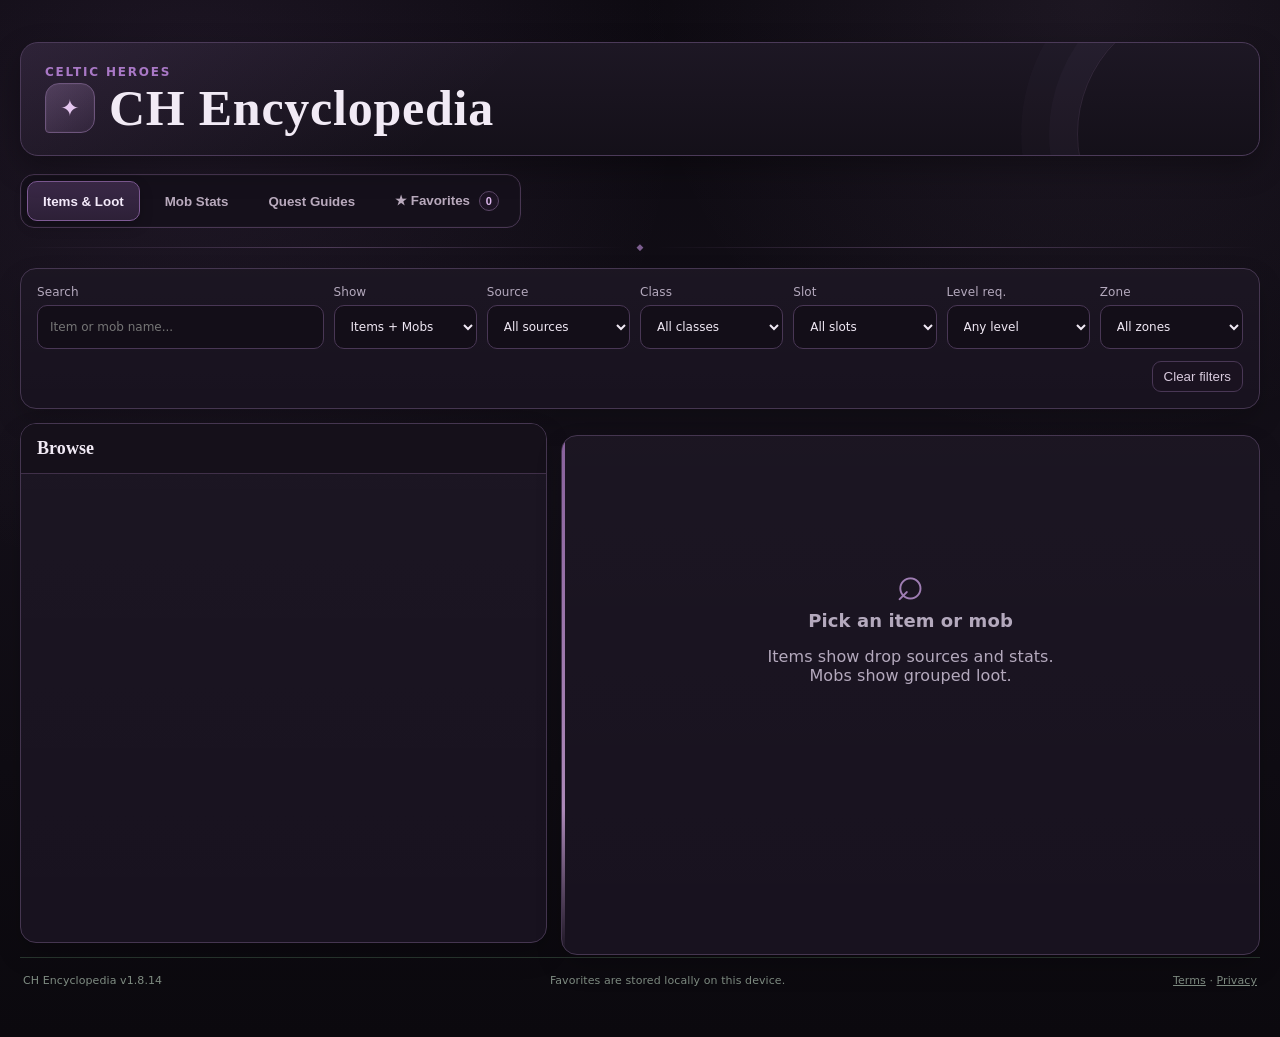
==== commit 416fc2b2: "Update version numbers in index.html to 1.8.14" ====
--- a/index.html
+++ b/index.html
@@ -4,7 +4,7 @@
   <meta charset="utf-8">
   <meta name="viewport" content="width=device-width, initial-scale=1">
   <title>Celtic Heroes CH Encyclopedia</title>
-  <link rel="stylesheet" href="style.css?v=1.8.13">
+  <link rel="stylesheet" href="style.css?v=1.8.14">
 </head>
 <body>
 <main class="app">
@@ -164,15 +164,15 @@
   </section>
 
   <footer class="app-footer">
-    <span>CH Encyclopedia v1.8.13</span>
+    <span>CH Encyclopedia v1.8.14</span>
     <span>Favorites are stored locally on this device.</span>
   <span class="footer-legal"><a href="terms.html">Terms</a> · <a href="privacy.html">Privacy</a></span></footer>
 </main>
-  <script src="data/base.js?v=1.8.13"></script>
-  <script src="data/items-01.js?v=1.8.13"></script>
-  <script src="data/items-02.js?v=1.8.13"></script>
-  <script src="data/mobstats-all.js?v=1.8.13"></script>
-<script src="app.js?v=1.8.13"></script>
-  <script type="module" src="discord-activity.js?v=1.8.13"></script>
+  <script src="data/base.js?v=1.8.14"></script>
+  <script src="data/items-01.js?v=1.8.14"></script>
+  <script src="data/items-02.js?v=1.8.14"></script>
+  <script src="data/mobstats-all.js?v=1.8.14"></script>
+<script src="app.js?v=1.8.14"></script>
+  <script type="module" src="discord-activity.js?v=1.8.14"></script>
 </body>
-</html>+</html>
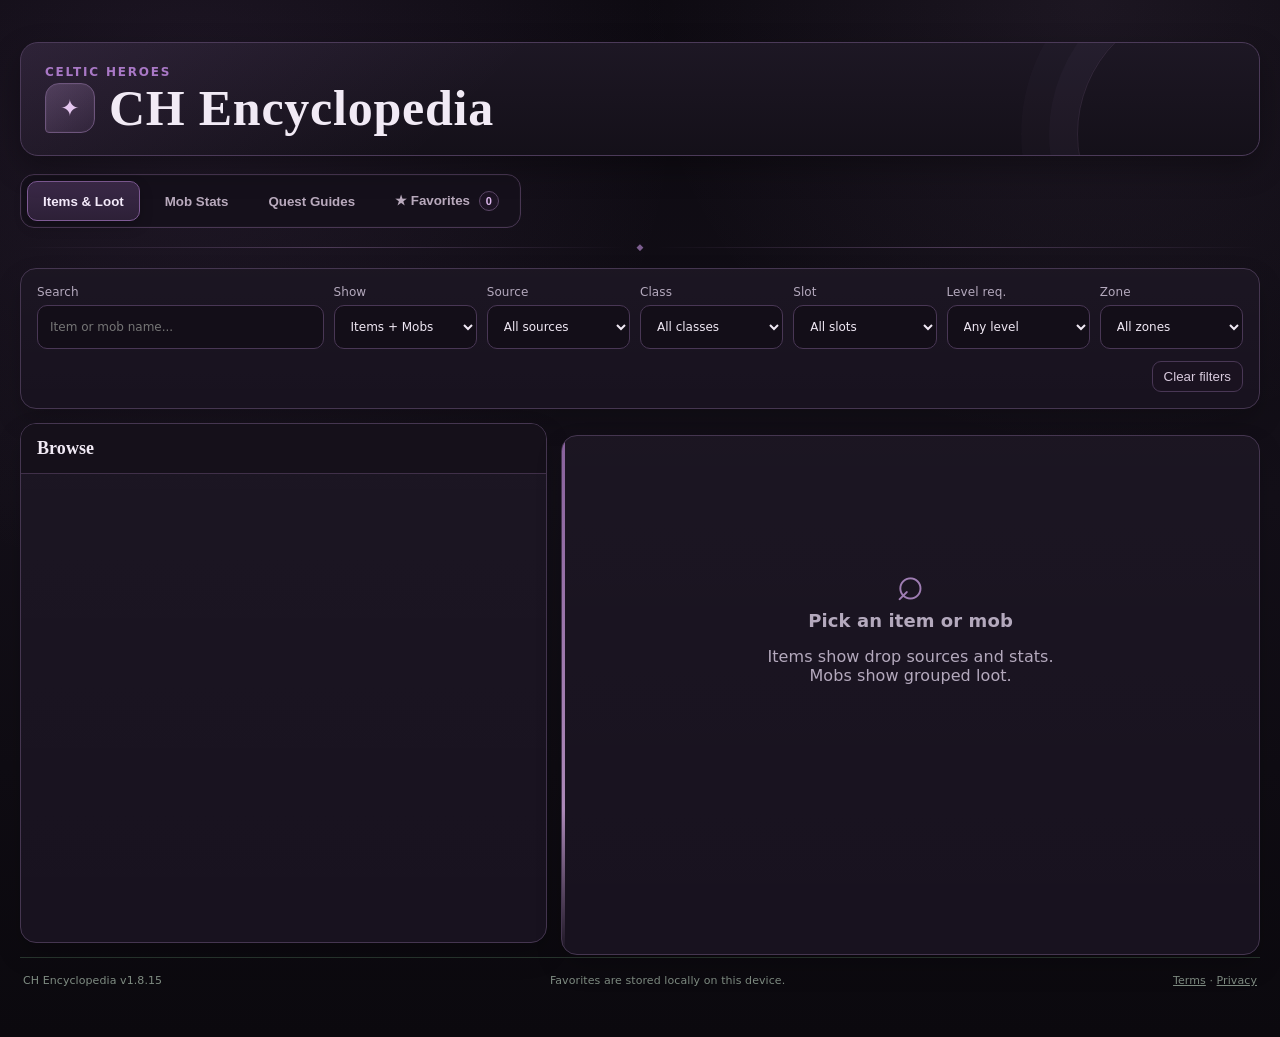
==== commit e29790a5: "Update version numbers in index.html to 1.8.15" ====
--- a/index.html
+++ b/index.html
@@ -4,7 +4,7 @@
   <meta charset="utf-8">
   <meta name="viewport" content="width=device-width, initial-scale=1">
   <title>Celtic Heroes CH Encyclopedia</title>
-  <link rel="stylesheet" href="style.css?v=1.8.14">
+  <link rel="stylesheet" href="style.css?v=1.8.15">
 </head>
 <body>
 <main class="app">
@@ -164,15 +164,15 @@
   </section>
 
   <footer class="app-footer">
-    <span>CH Encyclopedia v1.8.14</span>
+    <span>CH Encyclopedia v1.8.15</span>
     <span>Favorites are stored locally on this device.</span>
   <span class="footer-legal"><a href="terms.html">Terms</a> · <a href="privacy.html">Privacy</a></span></footer>
 </main>
-  <script src="data/base.js?v=1.8.14"></script>
-  <script src="data/items-01.js?v=1.8.14"></script>
-  <script src="data/items-02.js?v=1.8.14"></script>
-  <script src="data/mobstats-all.js?v=1.8.14"></script>
-<script src="app.js?v=1.8.14"></script>
-  <script type="module" src="discord-activity.js?v=1.8.14"></script>
+  <script src="data/base.js?v=1.8.15"></script>
+  <script src="data/items-01.js?v=1.8.15"></script>
+  <script src="data/items-02.js?v=1.8.15"></script>
+  <script src="data/mobstats-all.js?v=1.8.15"></script>
+<script src="app.js?v=1.8.15"></script>
+  <script type="module" src="discord-activity.js?v=1.8.15"></script>
 </body>
 </html>
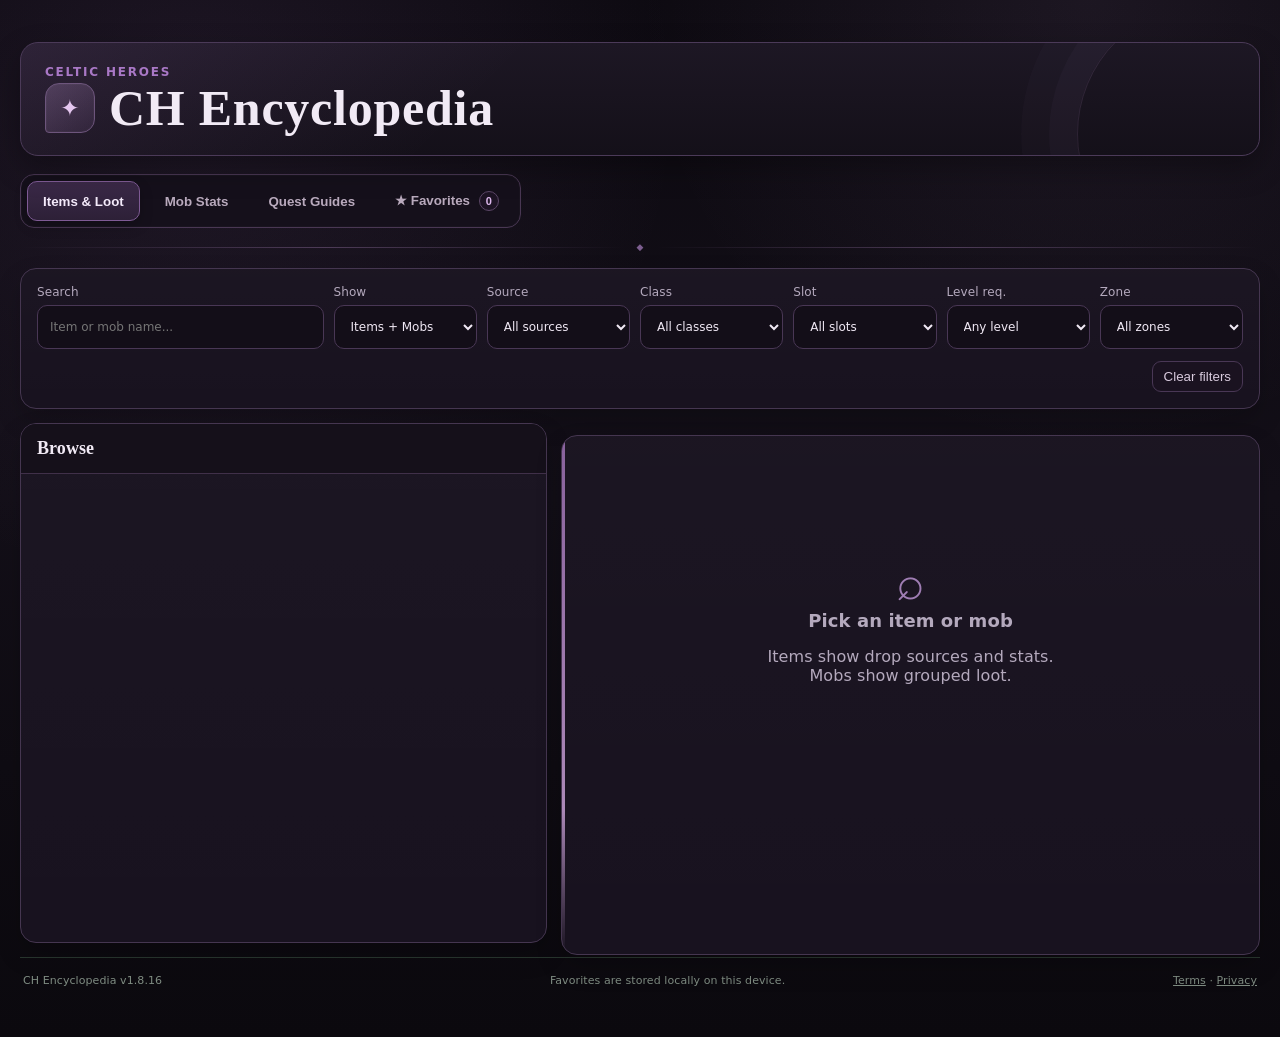
==== commit 8b8bdd7d: "Update version numbers in index.html" ====
--- a/index.html
+++ b/index.html
@@ -4,7 +4,7 @@
   <meta charset="utf-8">
   <meta name="viewport" content="width=device-width, initial-scale=1">
   <title>Celtic Heroes CH Encyclopedia</title>
-  <link rel="stylesheet" href="style.css?v=1.8.15">
+  <link rel="stylesheet" href="style.css?v=1.8.16">
 </head>
 <body>
 <main class="app">
@@ -164,15 +164,15 @@
   </section>
 
   <footer class="app-footer">
-    <span>CH Encyclopedia v1.8.15</span>
+    <span>CH Encyclopedia v1.8.16</span>
     <span>Favorites are stored locally on this device.</span>
   <span class="footer-legal"><a href="terms.html">Terms</a> · <a href="privacy.html">Privacy</a></span></footer>
 </main>
-  <script src="data/base.js?v=1.8.15"></script>
-  <script src="data/items-01.js?v=1.8.15"></script>
-  <script src="data/items-02.js?v=1.8.15"></script>
-  <script src="data/mobstats-all.js?v=1.8.15"></script>
-<script src="app.js?v=1.8.15"></script>
-  <script type="module" src="discord-activity.js?v=1.8.15"></script>
+  <script src="data/base.js?v=1.8.16"></script>
+  <script src="data/items-01.js?v=1.8.16"></script>
+  <script src="data/items-02.js?v=1.8.16"></script>
+  <script src="data/mobstats-all.js?v=1.8.16"></script>
+<script src="app.js?v=1.8.16"></script>
+  <script type="module" src="discord-activity.js?v=1.8.16"></script>
 </body>
 </html>
--- a/style.css
+++ b/style.css
@@ -1522,3 +1522,12 @@
 .boss-loot-class-group > summary span:first-child,
 .boss-loot-rarity-group > summary span:first-child{flex:1}
 .boss-loot-rarity-group .boss-loot-grid{padding:0 8px 8px}
+
+
+/* v1.8.15 — Raid boss tier group polish */
+.boss-loot-tier-group > summary span:first-child{
+  letter-spacing:.02em;
+}
+.boss-loot-tier-group > summary{
+  font-weight:700;
+}
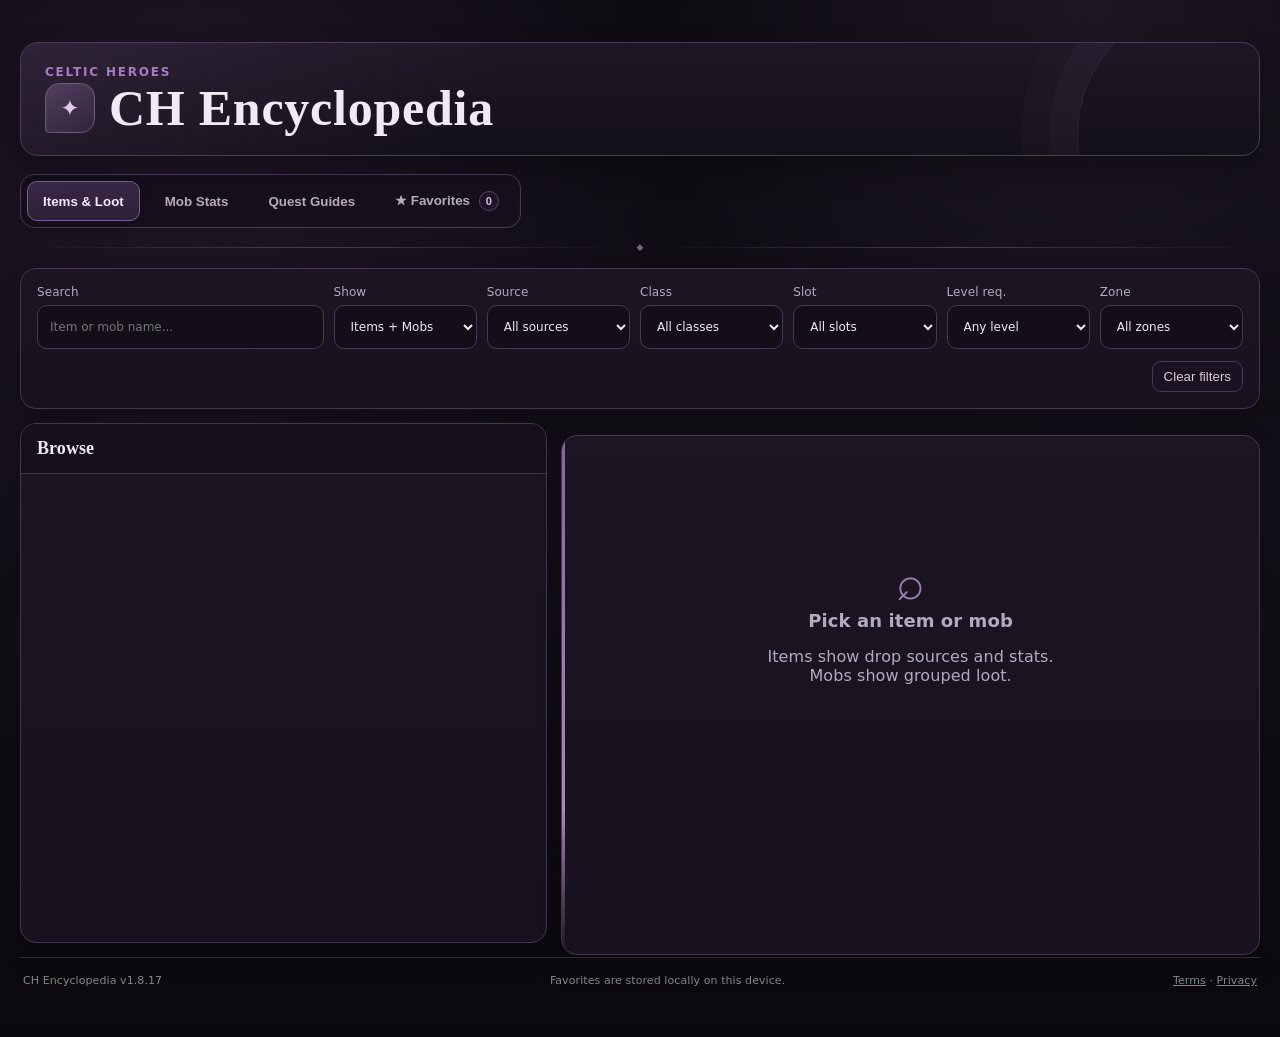
==== commit 3fd0d4af: "Update version numbers in index.html to 1.8.17" ====
--- a/index.html
+++ b/index.html
@@ -4,7 +4,7 @@
   <meta charset="utf-8">
   <meta name="viewport" content="width=device-width, initial-scale=1">
   <title>Celtic Heroes CH Encyclopedia</title>
-  <link rel="stylesheet" href="style.css?v=1.8.16">
+  <link rel="stylesheet" href="style.css?v=1.8.17">
 </head>
 <body>
 <main class="app">
@@ -164,15 +164,15 @@
   </section>
 
   <footer class="app-footer">
-    <span>CH Encyclopedia v1.8.16</span>
+    <span>CH Encyclopedia v1.8.17</span>
     <span>Favorites are stored locally on this device.</span>
   <span class="footer-legal"><a href="terms.html">Terms</a> · <a href="privacy.html">Privacy</a></span></footer>
 </main>
-  <script src="data/base.js?v=1.8.16"></script>
-  <script src="data/items-01.js?v=1.8.16"></script>
-  <script src="data/items-02.js?v=1.8.16"></script>
-  <script src="data/mobstats-all.js?v=1.8.16"></script>
-<script src="app.js?v=1.8.16"></script>
-  <script type="module" src="discord-activity.js?v=1.8.16"></script>
+  <script src="data/base.js?v=1.8.17"></script>
+  <script src="data/items-01.js?v=1.8.17"></script>
+  <script src="data/items-02.js?v=1.8.17"></script>
+  <script src="data/mobstats-all.js?v=1.8.17"></script>
+<script src="app.js?v=1.8.17"></script>
+  <script type="module" src="discord-activity.js?v=1.8.17"></script>
 </body>
 </html>
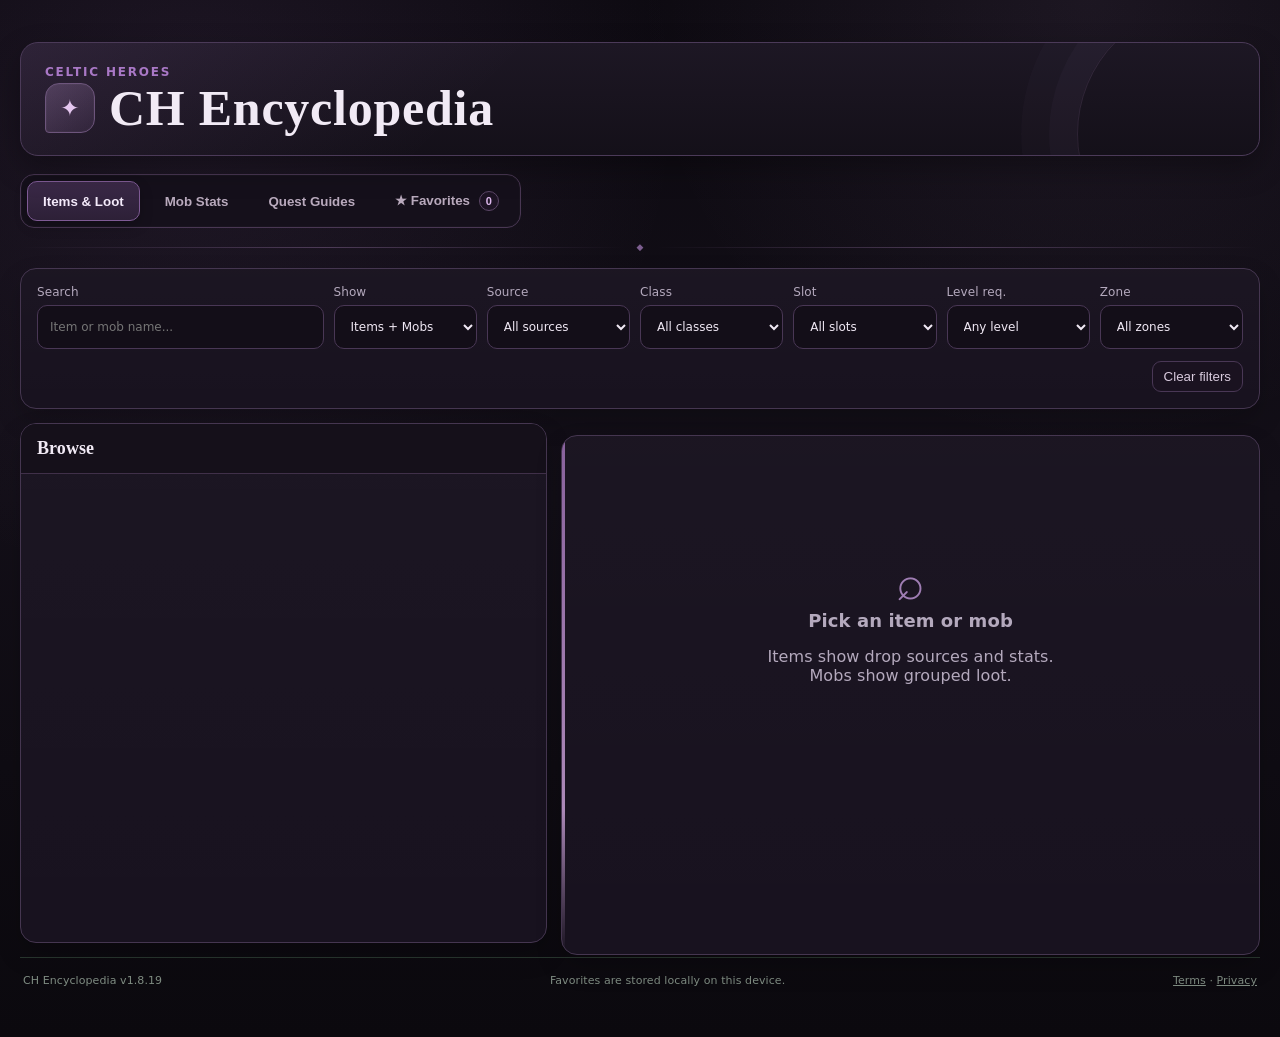
==== commit f7b425f5: "Update version numbers in index.html" ====
--- a/index.html
+++ b/index.html
@@ -4,7 +4,7 @@
   <meta charset="utf-8">
   <meta name="viewport" content="width=device-width, initial-scale=1">
   <title>Celtic Heroes CH Encyclopedia</title>
-  <link rel="stylesheet" href="style.css?v=1.8.17">
+  <link rel="stylesheet" href="style.css?v=1.8.19">
 </head>
 <body>
 <main class="app">
@@ -164,15 +164,15 @@
   </section>
 
   <footer class="app-footer">
-    <span>CH Encyclopedia v1.8.17</span>
+    <span>CH Encyclopedia v1.8.19</span>
     <span>Favorites are stored locally on this device.</span>
   <span class="footer-legal"><a href="terms.html">Terms</a> · <a href="privacy.html">Privacy</a></span></footer>
 </main>
-  <script src="data/base.js?v=1.8.17"></script>
-  <script src="data/items-01.js?v=1.8.17"></script>
-  <script src="data/items-02.js?v=1.8.17"></script>
-  <script src="data/mobstats-all.js?v=1.8.17"></script>
-<script src="app.js?v=1.8.17"></script>
-  <script type="module" src="discord-activity.js?v=1.8.17"></script>
+  <script src="data/base.js?v=1.8.19"></script>
+  <script src="data/items-01.js?v=1.8.19"></script>
+  <script src="data/items-02.js?v=1.8.19"></script>
+  <script src="data/mobstats-all.js?v=1.8.19"></script>
+<script src="app.js?v=1.8.19"></script>
+  <script type="module" src="discord-activity.js?v=1.8.19"></script>
 </body>
 </html>
